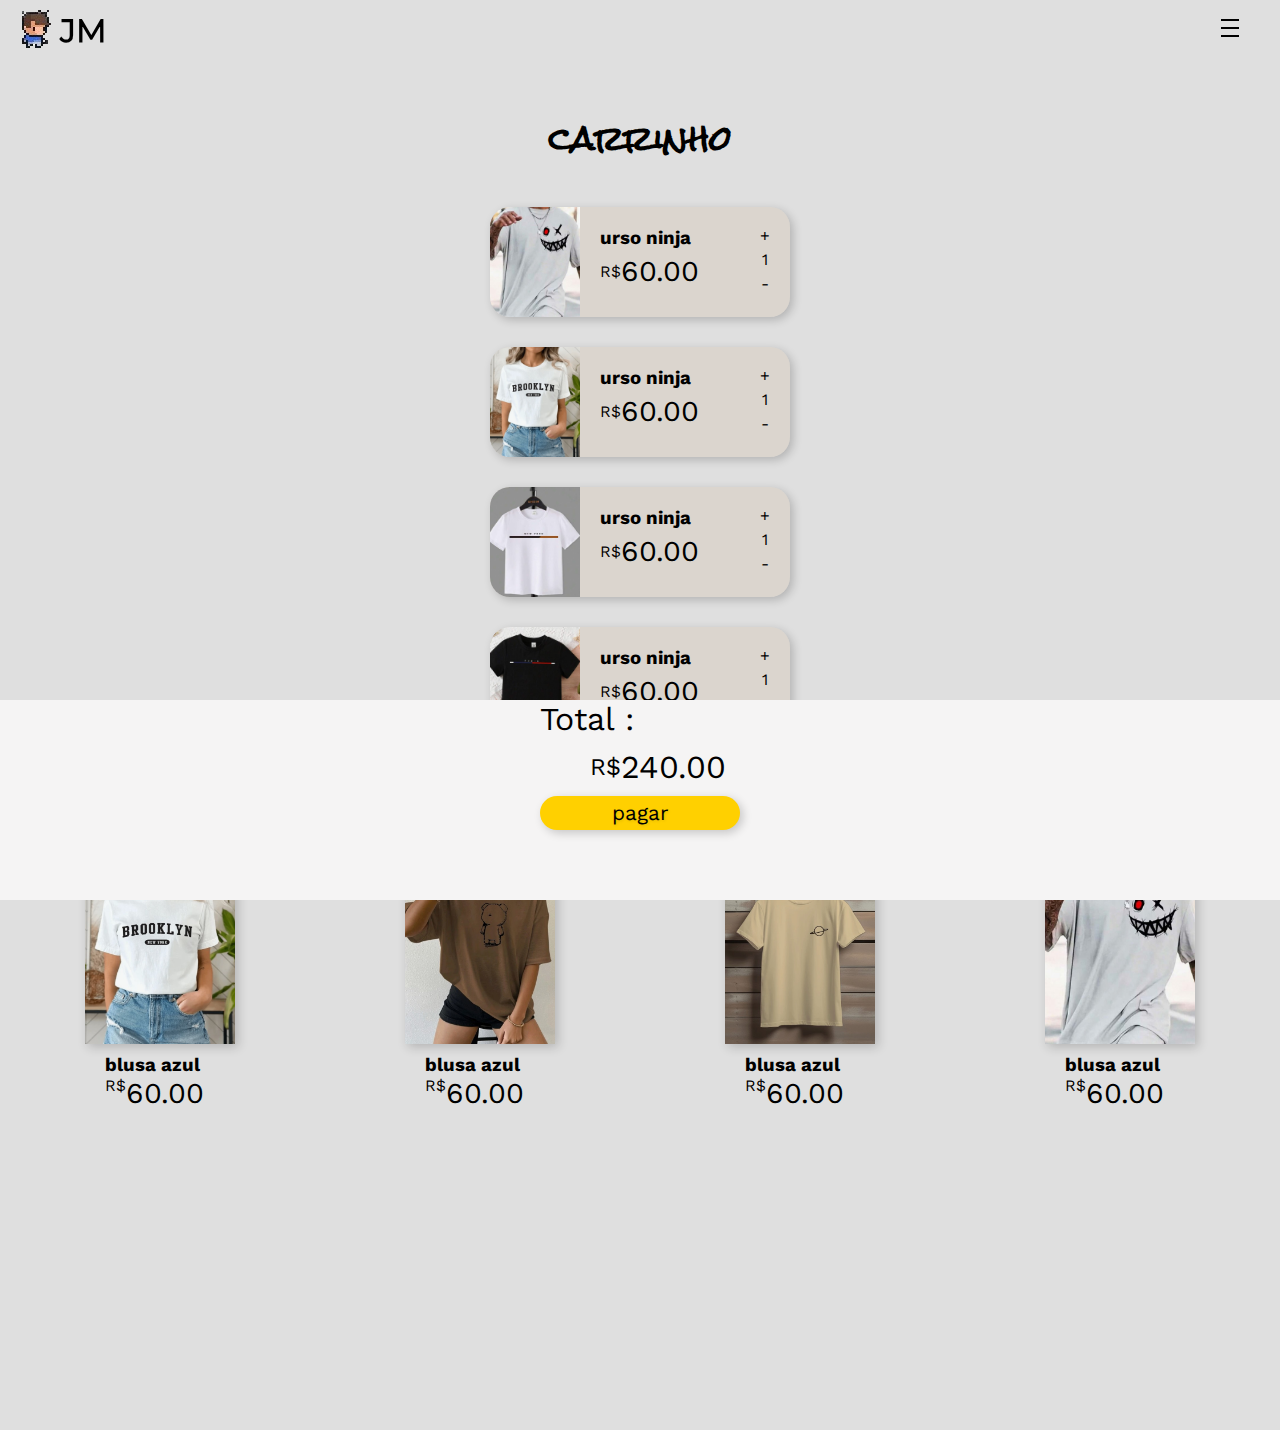
==== paginas/carrinho.html @ a87db567 "uma semana de trabalho" ====
<!DOCTYPE html>
<html lang="pt-br">
<head>
    <meta charset="UTF-8">
    <meta name="viewport" content="width=device-width, initial-scale=1.0">
    <title>JM - carrinho</title>
    <link rel="stylesheet" href="../estilos/global.css">
    <link rel="stylesheet" href="../estilos/animacao.css">
    <link rel="stylesheet" href="../estilos/carrinho.css">
</head>
<body>
    <header id="cab_vdd"></header>

    <main>
        <div class="espacar"></div>
        <div class="titulo">
            <h2>carrinho</h2>
        </div>
        <section class="contem_meus_produtos">
            <div class="meus_produtos">
                <div class="produto">
                    <div class="contem_img_produto">
                        <img src="../midia/img/foto003.jpeg" alt="">
                    </div>
                    <div class="contem_info">
                        <div class="nome_produto">
                            <h3>urso ninja</h3>
                        </div>
                        <div class="contem_preco_produto">
                            <div class="sifrao">R$</div>
                            <div class="preco">60.00</div>
                        </div>
                    </div>
                    <div class="contem_quant_produto">
                        <div class="quant_produto">
                            <div class="quant">+</div>
                            <div class="quant">1</div>
                            <div class="quant">-</div>
                        </div>
                    </div>
                </div>
                <div class="produto">
                    <div class="contem_img_produto">
                        <img src="../midia/img/foto001.jpeg" alt="">
                    </div>
                    <div class="contem_info">
                        <div class="nome_produto">
                            <h3>urso ninja</h3>
                        </div>
                        <div class="contem_preco_produto">
                            <div class="sifrao">R$</div>
                            <div class="preco">60.00</div>
                        </div>
                    </div>
                    <div class="contem_quant_produto">
                        <div class="quant_produto">
                            <div class="quant">+</div>
                            <div class="quant">1</div>
                            <div class="quant">-</div>
                        </div>
                    </div>
                </div>
                <div class="produto">
                    <div class="contem_img_produto">
                        <img src="../midia/img/foto008.jpeg" alt="">
                    </div>
                    <div class="contem_info">
                        <div class="nome_produto">
                            <h3>urso ninja</h3>
                        </div>
                        <div class="contem_preco_produto">
                            <div class="sifrao">R$</div>
                            <div class="preco">60.00</div>
                        </div>
                    </div>
                    <div class="contem_quant_produto">
                        <div class="quant_produto">
                            <div class="quant">+</div>
                            <div class="quant">1</div>
                            <div class="quant">-</div>
                        </div>
                    </div>
                </div>
                <div class="produto">
                    <div class="contem_img_produto">
                        <img src="../midia/img/foto009.jpeg" alt="">
                    </div>
                    <div class="contem_info">
                        <div class="nome_produto">
                            <h3>urso ninja</h3>
                        </div>
                        <div class="contem_preco_produto">
                            <div class="sifrao">R$</div>
                            <div class="preco">60.00</div>
                        </div>
                    </div>
                    <div class="contem_quant_produto">
                        <div class="quant_produto">
                            <div class="quant">+</div>
                            <div class="quant">1</div>
                            <div class="quant">-</div>
                        </div>
                    </div>
                </div>
            </div>
        </section>
        <section class="pode_gostar">
            <div class="titulo">
                <h2>+ ideias</h2>
            </div>
            <div class="lista_gostar">
                <div class="produto_ofer">
                    <div class="conteudo">
                        <div class="roupa_imagem">
                            <img src="../midia/img/foto001.jpeg" alt="blusa">
                        </div>
                        <div class="info">
                            <div class="roupa_nome">
                                <h3>blusa azul</h3>
                            </div>
                            <div class="roupa_preco">
                                <div class="sifrao">R$</div>
                                <div class="preco">60.00</div>
                            </div>
                        </div>
                    </div>
                </div>
                <div class="produto_ofer">
                    <div class="conteudo">
                        <div class="roupa_imagem">
                            <img src="../midia/img/foto004.jpeg" alt="blusa">
                        </div>
                        <div class="info">
                            <div class="roupa_nome">
                                <h3>blusa azul</h3>
                            </div>
                            <div class="roupa_preco">
                                <div class="sifrao">R$</div>
                                <div class="preco">60.00</div>
                            </div>
                        </div>
                    </div>
                </div>
                <div class="produto_ofer">
                    <div class="conteudo">
                        <div class="roupa_imagem">
                            <img src="../midia/img/foto007.jpeg" alt="blusa">
                        </div>
                        <div class="info">
                            <div class="roupa_nome">
                                <h3>blusa azul</h3>
                            </div>
                            <div class="roupa_preco">
                                <div class="sifrao">R$</div>
                                <div class="preco">60.00</div>
                            </div>
                        </div>
                    </div>
                </div>
                <div class="produto_ofer">
                    <div class="conteudo">
                        <div class="roupa_imagem">
                            <img src="../midia/img/foto003.jpeg" alt="blusa">
                        </div>
                        <div class="info">
                            <div class="roupa_nome">
                                <h3>blusa azul</h3>
                            </div>
                            <div class="roupa_preco">
                                <div class="sifrao">R$</div>
                                <div class="preco">60.00</div>
                            </div>
                        </div>
                    </div>
                </div>
            </div>
        </section>
        <div class="espacao"></div>
    </main>
    
    <section class="pagar">
        <div class="contem_pagamneto">
            <div class="info_pague">
                <div class="palavra">Total :</div>
                <div class="pagamento">
                    <div class="sifrao_pague">R$</div>
                    <div class="preco_pague">240.00</div>
                </div>
            </div>
            <div class="botao_pagar">
                <button onclick="transferir('index.html')">pagar</button>
            </div>
        </div>
    </section>
    
    <script src="../interacao/criar_cabecalho.js"></script>
    <script src="../interacao/interacao_global.js"></script>
</body>
</html>
---- estilos/global.css ----
@charset "ut-f8";

@import url('https://fonts.googleapis.com/css2?family=Work+Sans:wght@300&display=swap');

@font-face {
    font-family: 'texto';
    src: url(../fonts/Rubik/Rubik-VariableFont_wght.ttf) format('truetype');
    font-weight: normal;
    font-style: normal;
}

@font-face {
    font-family: 'titulo';
    src: url(../fonts/Montserrat/Montserrat-VariableFont_wght.ttf) format('truetype');
    font-weight: normal;
    font-style: normal;
}

@font-face {
    font-family: "titulo_cab";
    src: url(../fonts/Archivo_Black/ArchivoBlack-Regular.ttf) format('truetype');
    font-weight: normal;
    font-style: normal;
}

@font-face {
    font-family: "texto_002";
    src: url(../fonts/Comfortaa/Comfortaa-VariableFont_wght.ttf) format('truetype');
    font-weight: normal;
    font-style: normal;
}

@font-face {
    font-family: "titulo_roupa";
    src: url(../fonts/Rubik_Doodle_Shadow/RubikDoodleShadow-Regular.ttf);
    font-weight: normal;
    font-style: normal;
}

@font-face {
    font-family: "retro_pixel";
    src: url(../fonts/Silkscreen/Silkscreen-Regular.ttf);
    font-weight: normal;
    font-style: normal;
}

@font-face {
    font-family: "grande_grosso";
    src: url(../fonts/Luckiest_Guy/LuckiestGuy-Regular.ttf);
    font-weight: normal;
    font-style: normal;
}

@font-face {
    font-family: "a_mao";
    src: url(../fonts/Rock_Salt/RockSalt-Regular.ttf);
    font-weight: normal;
    font-style: normal;
}

*{
    margin: 0px;
    padding: 0px;
    font-family: 'Work Sans', sans-serif;
}

html,body {
    width: 100%;
    height: 100%;
    background-color: rgb(223, 223, 223);
}


:root {
    --cor_000: #D4C2AD;
    --cor_001: #D7A184;
    --cor_002: #EFDFCC;
    --cor_003: #ba8e7ace;
    --cor_004: #66796B;
    --cor_005: #9e7955;
    --cor_006: #4f6264d9;
}

.cab_comum {
    width: 100%;
    height: 50px;
    display: flex;
    justify-content: space-between;
    align-items: center;
    padding: 5px 0px;
    position: fixed;
    backdrop-filter: blur(3px);
    background-color: #ffffff00;
    z-index: 10;
}

.logo_jm {
    display: flex;
    align-items: center;
    margin: 0px 0px 0px 10px;
}

h1 {
    font-family: "titulo";
}

.navegacao {
    margin: 0px 10px 0px 0px;
}

nav {
    width: 80px;
    display: flex;
    justify-content: space-around;
}

.carrinho {
    width: 25px;
}

.carrinho > img {
    width: 100%;
}

.casca_menu {
    width: 200px;
    height: 300px;
    background-color: var(--cor_000);
    position: absolute;
    top: 15px;
    right: 15px;
    border-radius: 20px;
    display: none;
    justify-content: center;
    align-items: baseline;
    padding-top: 20px;
    animation: aparecer_menu_fantasma 1s;
}

.interior {
    /* display: none; */
    opacity: 0;
    animation: aparecer 1s;
    animation-delay: 1s;
    animation-fill-mode: forwards;
}

.sair_menu {
    width: 50px;
    height: 50px;
    border-radius: 50%;
    background-color: var(--cor_001);
    display: flex;
    justify-content: center;
    align-items: center;
    position: absolute;
    top: 10px;
    right: 10px;
    box-shadow: 2px 2px 5px rgba(0, 0, 0, 0.147);
}

ul {
    list-style-type: none;    
}

li {
    margin: 10px 0px;
    width: 100px;
}

.lista_menu_produtos {
    width: 80%;
}

.titulo {
    width: 100%;
    display: flex;
    justify-content: center;
    align-items: center;
}

.titulo > h2 {
    font-size: 2em;
    font-family: "a_mao";
}
---- estilos/animacao.css ----
@charset "ut-f8";

@keyframes aparecer {
    from {
        opacity: 0;
    }

    20% {
        opacity: 1;
    }

    to {
        opacity: 1;
    }
}

@keyframes sumir {
    from {
        opacity: 1;
    }

    20% {
        opacity: 0;
    }

    to {
        opacity: 0;
    }
}

@keyframes aparecer_logo_texto {
    from {
        margin-left: -40px;
        z-index: 0;
    }

    to {
        margin-left: 0px;
        z-index: 0;
    }
}

@keyframes aparecer_menu_fantasma {
    from{
        width: 0px;
        height: 0px;
    }

}

@keyframes sumir_menu_fantasma {
    to {
        width: 0vw;
        height: 0px;
    }

    100% {
        width: 0px;
        height: 0px;
        /* display: none; */
    }
}

@keyframes aparecer_quero {
    from {
        bottom: 50px;
        top: 100%;
        content: "";
    }

    80% {
        content: "quero ver";
    }

    to {
        top: 50%;
        bottom: 0px;
        content: "quero ver";
    }
}
---- estilos/carrinho.css ----
@charset "ut-f8";

:root {
    --cor_000: #d4c2ad;
    --cor_001: #D7A184;
    --cor_002: #EFDFCC;
    --cor_003: #ba8e7ace;
    --cor_004: #66796B;
    --cor_005: #9e7955;
    --cor_006: #4f6264d9;
}

.carrinho {
    display: none;
}

.espacar {
    width: 100%;
    height: 100px;
}

.contem_meus_produtos {
    width: 100%;
    display: flex;
    justify-content: center;
    align-items: baseline;
}

.meus_produtos {
    width: 300px;
}

.produto {
    width: 300px;
    height: 110px;
    display: flex;
    flex-direction: row;
    flex-wrap: wrap;
    background-color: #d4c2ad54;
    border-radius: 20px;
    overflow: hidden;
    position: relative;
    margin: 30px 0px;
    box-shadow: 3px 3px 10px rgba(0, 0, 0, 0.199);
}

.nome_produto {
    width: 180px;
    padding: 5px 0px 0px 20px;
    margin: 15px 0px 0px 0px;
}

.contem_preco_produto {
    padding: 0px 0px 0px 20px;
    display: flex;
    align-items: center;
    margin: 5px 0px 0px 0px;
}

.sifrao {
    font-size: 1em;
}

.preco {
    font-size: 1.8em;
}

.contem_img_produto > img {
    width: 90px;
    height: 110px;
}

.contem_quant_produto {
    width: 50px;
    position: absolute;
    top: 50%;
    right: 0px;
    transform: translate(0%,-50%);
}

.quant {
    text-align: center;
    margin: 0px 0px 5px 0px;
}

.lista_gostar {
    width: 100%;
    display: flex;
    flex-direction: row;
    flex-wrap: wrap;
    justify-content: space-around;
}

.produto_ofer {
    margin: 20px 0px;
}

.roupa_imagem {
    width: 150px;
    height: 180px;
    box-shadow: 3px 3px 10px rgba(0, 0, 0, 0.195);
}

.roupa_imagem > img {
    width: 100%;
    height: 100%;
}

.info {
    margin: 10px 0px 0px 20px;
}

.roupa_preco {
    display: flex;
}

.espacao {
    width: 100%;
    height: 300px;
}

.pagar {
    width: 100%;
    height: 200px;
    background-color: rgb(245, 244, 244);
    position: fixed;
    bottom: 0px;
    display: flex;
    justify-content: center;
}

.contem_pagamento{
    width: 200px;
}

.palavra {
    font-size: 2em;
}

.pagamento {
    display: flex;
    align-items: center;
    margin: 10px 0px 0px 50px;
}

.sifrao_pague {
    font-size: 1.5em;
}

.preco_pague {
    font-size: 2em;
}

button {
    width: 200px;
    padding: 5px;
    border-radius: 20px;
    border: none;
    box-shadow: 3px 3px 10px rgba(0, 0, 0, 0.194);
    background-color: rgb(255, 208, 0);
    text-shadow: 1px 1px 3px rgba(0, 0, 0, 0.114);
    font-size: 1.3em;
    margin: 10px 0px 0px 0px;
}
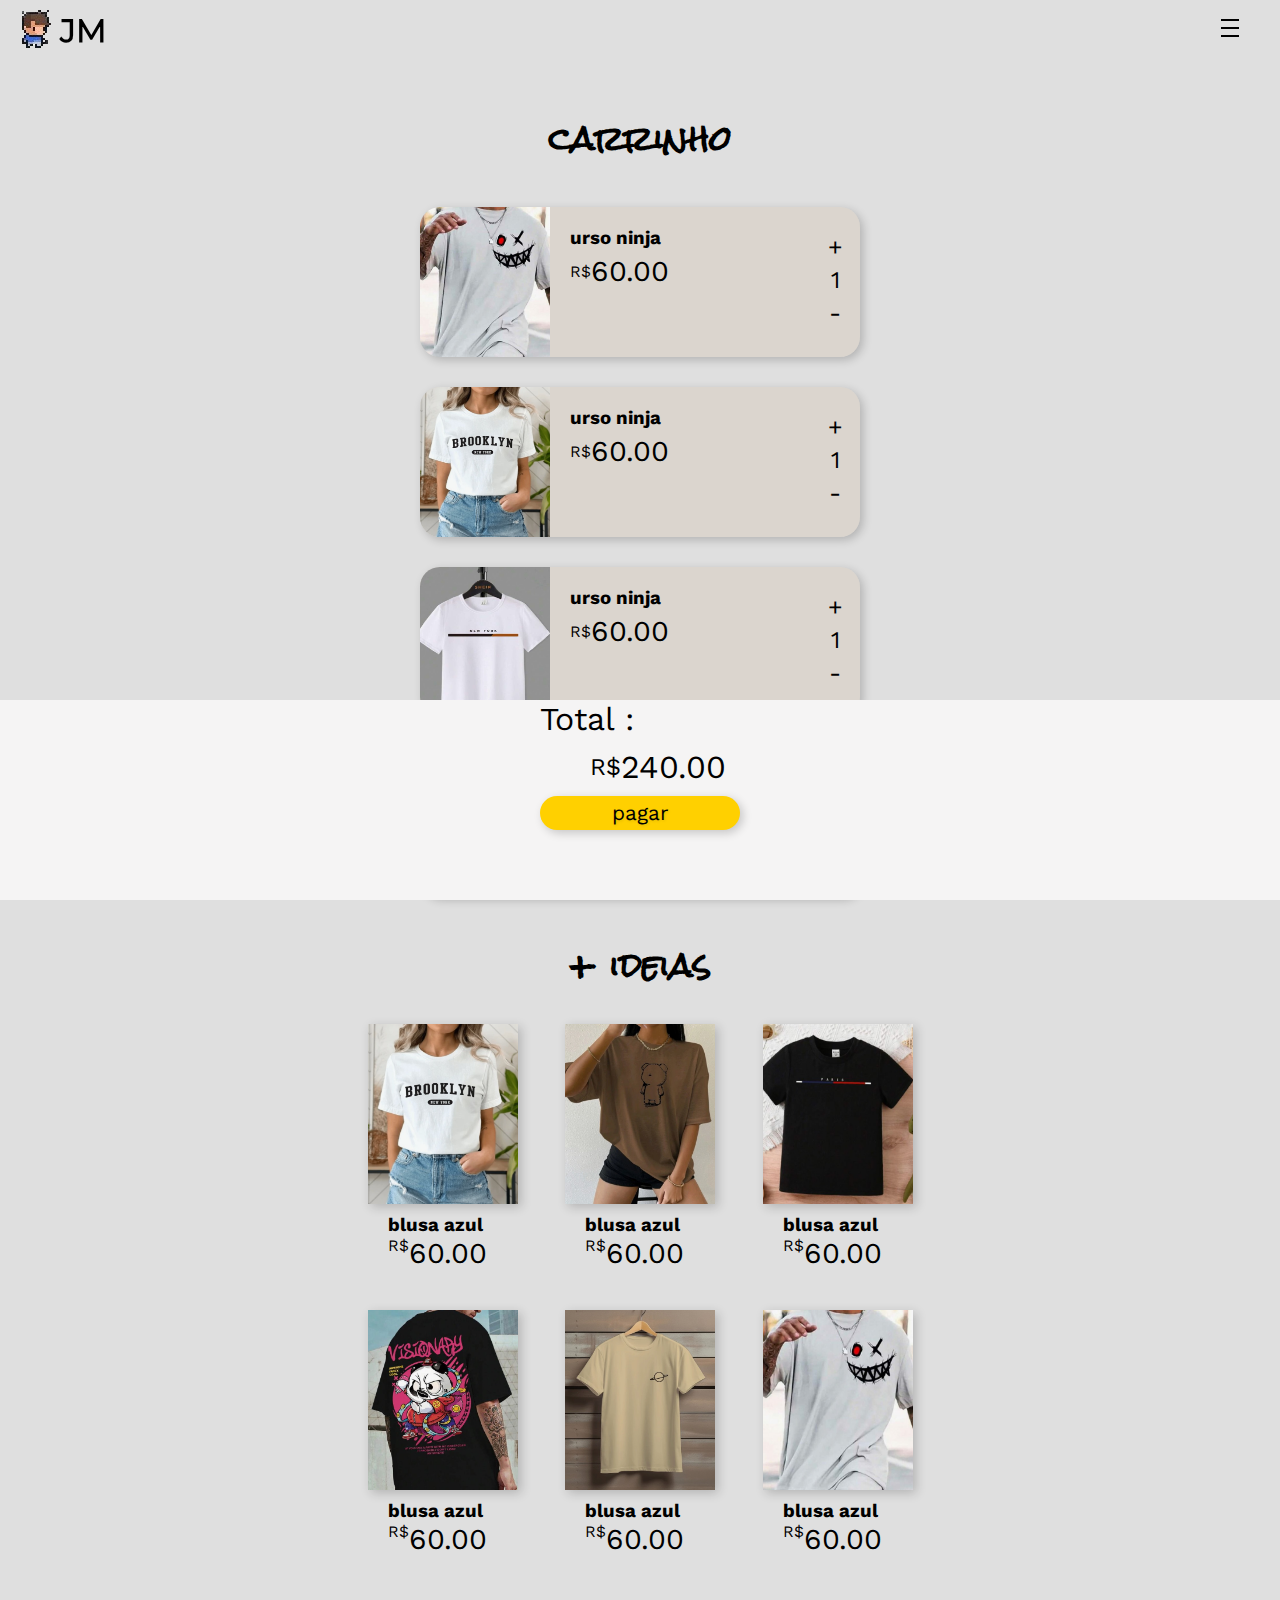
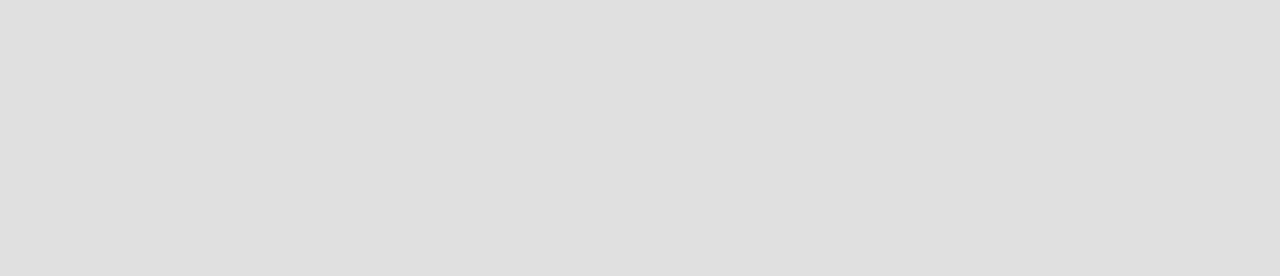
==== commit 43c53bc4: "a muito tempo" ====
--- a/paginas/carrinho.html
+++ b/paginas/carrinho.html
@@ -144,6 +144,38 @@
                 <div class="produto_ofer">
                     <div class="conteudo">
                         <div class="roupa_imagem">
+                            <img src="../midia/img/foto009.jpeg" alt="blusa">
+                        </div>
+                        <div class="info">
+                            <div class="roupa_nome">
+                                <h3>blusa azul</h3>
+                            </div>
+                            <div class="roupa_preco">
+                                <div class="sifrao">R$</div>
+                                <div class="preco">60.00</div>
+                            </div>
+                        </div>
+                    </div>
+                </div>
+                <div class="produto_ofer">
+                    <div class="conteudo">
+                        <div class="roupa_imagem">
+                            <img src="../midia/img/foto005.jpeg" alt="blusa">
+                        </div>
+                        <div class="info">
+                            <div class="roupa_nome">
+                                <h3>blusa azul</h3>
+                            </div>
+                            <div class="roupa_preco">
+                                <div class="sifrao">R$</div>
+                                <div class="preco">60.00</div>
+                            </div>
+                        </div>
+                    </div>
+                </div>
+                <div class="produto_ofer">
+                    <div class="conteudo">
+                        <div class="roupa_imagem">
                             <img src="../midia/img/foto007.jpeg" alt="blusa">
                         </div>
                         <div class="info">
@@ -188,7 +220,7 @@
                 </div>
             </div>
             <div class="botao_pagar">
-                <button onclick="transferir('index.html')">pagar</button>
+                <button onclick="transferir('pagamento.html')">pagar</button>
             </div>
         </div>
     </section>
--- a/estilos/global.css
+++ b/estilos/global.css
@@ -157,6 +157,7 @@
     top: 10px;
     right: 10px;
     box-shadow: 2px 2px 5px rgba(0, 0, 0, 0.147);
+    cursor: pointer;
 }
 
 ul {
@@ -166,6 +167,7 @@
 li {
     margin: 10px 0px;
     width: 100px;
+    cursor: pointer;
 }
 
 .lista_menu_produtos {
--- a/estilos/carrinho.css
+++ b/estilos/carrinho.css
@@ -83,12 +83,21 @@
     margin: 0px 0px 5px 0px;
 }
 
+.pode_gostar {
+    width: 100%;
+    display: flex;
+    /* justify-content: center; */
+    align-items: center;
+    flex-direction: column;
+}
+
 .lista_gostar {
     width: 100%;
+    max-width: 600px;
     display: flex;
     flex-direction: row;
     flex-wrap: wrap;
-    justify-content: space-around;
+    justify-content: space-evenly;
 }
 
 .produto_ofer {
@@ -161,4 +170,38 @@
     text-shadow: 1px 1px 3px rgba(0, 0, 0, 0.114);
     font-size: 1.3em;
     margin: 10px 0px 0px 0px;
-}+}
+
+@media screen and (min-width: 600px) {
+    .produto_ofer {
+        margin: 20px 20px;
+    }
+
+    .meus_produtos {
+        width: 400px;
+    }
+
+    .produto {
+        width: 400px;
+    }
+}
+
+@media screen and (min-width: 992px) {
+    .meus_produtos {
+        width: 440px;
+    }
+
+    .produto {
+        width: 440px;
+        height: 150px;
+    }
+
+    .contem_img_produto > img {
+        width: 130px;
+        height: 150px;
+    }
+
+    .contem_quant_produto {
+        font-size: 1.5em;
+    }
+}
